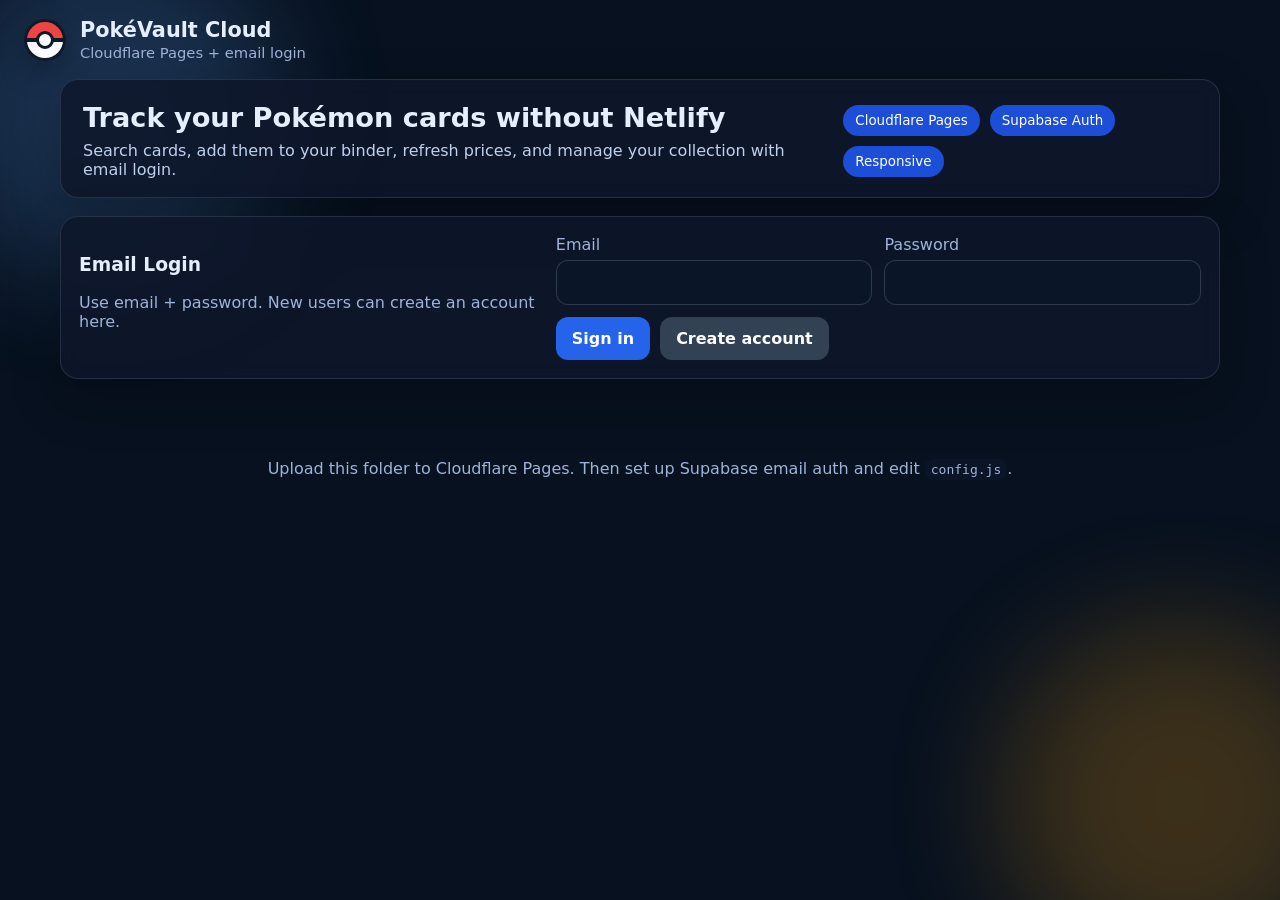
==== pokecard-cloudflare-email-login/index.html @ 945d4820 "Add files via upload" ====
<!doctype html>
<html lang="en">
<head>
  <meta charset="utf-8">
  <meta name="viewport" content="width=device-width,initial-scale=1">
  <title>PokéVault Cloud</title>
  <meta name="theme-color" content="#0f172a">
  <link rel="stylesheet" href="./style.css">
</head>
<body>
  <div class="bg-orb orb-a"></div>
  <div class="bg-orb orb-b"></div>

  <header class="topbar">
    <div class="brand">
      <div class="pokeball"></div>
      <div>
        <h1>PokéVault Cloud</h1>
        <p>Cloudflare Pages + email login</p>
      </div>
    </div>
    <div class="auth-status">
      <span id="user-chip" class="chip hidden"></span>
      <button id="logout-btn" class="ghost hidden">Log out</button>
    </div>
  </header>

  <main class="shell">
    <section class="hero card">
      <div>
        <h2>Track your Pokémon cards without Netlify</h2>
        <p>Search cards, add them to your binder, refresh prices, and manage your collection with email login.</p>
      </div>
      <div class="hero-badges">
        <span class="badge">Cloudflare Pages</span>
        <span class="badge">Supabase Auth</span>
        <span class="badge">Responsive</span>
      </div>
    </section>

    <section id="auth-panel" class="card auth-grid">
      <div>
        <h3>Email Login</h3>
        <p class="muted">Use email + password. New users can create an account here.</p>
      </div>
      <form id="auth-form" class="form-grid">
        <label>
          <span>Email</span>
          <input id="auth-email" type="email" autocomplete="email" required>
        </label>
        <label>
          <span>Password</span>
          <input id="auth-password" type="password" autocomplete="current-password" required minlength="6">
        </label>
        <div class="row gap">
          <button id="signin-btn" type="button">Sign in</button>
          <button id="signup-btn" type="button" class="secondary">Create account</button>
        </div>
        <p id="auth-message" class="message"></p>
      </form>
    </section>

    <section id="app-panel" class="hidden">
      <section class="stats-grid">
        <article class="stat card">
          <h3>Total Cards</h3>
          <p id="stat-total-cards">0</p>
        </article>
        <article class="stat card">
          <h3>Unique Cards</h3>
          <p id="stat-unique-cards">0</p>
        </article>
        <article class="stat card">
          <h3>Total Value</h3>
          <p id="stat-total-value">$0.00</p>
        </article>
        <article class="stat card">
          <h3>Last Added</h3>
          <p id="stat-last-added">—</p>
        </article>
      </section>

      <section class="grid-two">
        <section class="card">
          <div class="section-head">
            <h3>Search the card database</h3>
            <button id="refresh-prices-btn" class="ghost">Refresh Prices</button>
          </div>
          <form id="search-form" class="form-grid">
            <label>
              <span>Name</span>
              <input id="search-name" type="text" placeholder="Pikachu">
            </label>
            <label>
              <span>Set</span>
              <input id="search-set" type="text" placeholder="Base Set">
            </label>
            <label>
              <span>Number</span>
              <input id="search-number" type="text" placeholder="58/102">
            </label>
            <div class="row gap">
              <button type="submit">Search</button>
              <button id="clear-search-btn" type="button" class="secondary">Clear</button>
            </div>
          </form>
          <p id="search-message" class="message"></p>
          <div id="search-results" class="search-results"></div>
        </section>

        <section class="card">
          <div class="section-head">
            <h3>Add a card manually</h3>
            <span class="badge subtle">Logged-in users only</span>
          </div>
          <form id="manual-form" class="form-grid">
            <label><span>Name</span><input id="manual-name" type="text" required></label>
            <label><span>Set</span><input id="manual-set" type="text"></label>
            <label><span>Number</span><input id="manual-number" type="text"></label>
            <label><span>Rarity</span><input id="manual-rarity" type="text"></label>
            <label>
              <span>Condition</span>
              <select id="manual-condition">
                <option>Near Mint</option>
                <option>Lightly Played</option>
                <option>Moderately Played</option>
                <option>Heavily Played</option>
                <option>Damaged</option>
              </select>
            </label>
            <label><span>Quantity</span><input id="manual-quantity" type="number" min="1" value="1"></label>
            <label><span>Price</span><input id="manual-price" type="number" min="0" step="0.01" value="0"></label>
            <label><span>Storage</span><input id="manual-storage" type="text" placeholder="Binder 1"></label>
            <label class="full"><span>Notes</span><textarea id="manual-notes" rows="3"></textarea></label>
            <button type="submit">Add Manually</button>
            <p id="manual-message" class="message"></p>
          </form>
        </section>
      </section>

      <section class="grid-two">
        <section class="card">
          <div class="section-head">
            <h3>Photo assist</h3>
            <span class="badge subtle">Fast + stable</span>
          </div>
          <p class="muted">This version uses a reliable photo-assist flow instead of slow OCR. Take a photo, then enter the card name or number and save.</p>
          <div class="camera-wrap">
            <video id="camera-video" class="camera hidden" playsinline autoplay muted></video>
            <canvas id="camera-canvas" class="camera hidden"></canvas>
          </div>
          <div class="row gap wrap">
            <button id="start-camera-btn" type="button">Start Camera</button>
            <button id="take-photo-btn" type="button" class="secondary" disabled>Take Photo</button>
            <button id="retake-photo-btn" type="button" class="ghost" disabled>Retake</button>
            <button id="stop-camera-btn" type="button" class="ghost" disabled>Stop</button>
          </div>
          <p id="camera-message" class="message"></p>
        </section>

        <section class="card">
          <div class="section-head">
            <h3>Your binder</h3>
            <input id="binder-filter" type="text" placeholder="Filter your collection">
          </div>
          <div id="binder-grid" class="binder-grid"></div>
        </section>
      </section>
    </section>
  </main>

  <footer class="footer">
    <p>Upload this folder to Cloudflare Pages. Then set up Supabase email auth and edit <code>config.js</code>.</p>
  </footer>

  <script type="module" src="./app.js"></script>
</body>
</html>
---- pokecard-cloudflare-email-login/style.css ----
*{box-sizing:border-box}html,body{margin:0;padding:0;font-family:Inter,system-ui,Arial,sans-serif;background:#07111f;color:#e5eefc}
body{min-height:100vh;position:relative;overflow-x:hidden}
.bg-orb{position:fixed;border-radius:50%;filter:blur(60px);opacity:.22;pointer-events:none}
.orb-a{width:340px;height:340px;background:#60a5fa;top:-60px;left:-60px}
.orb-b{width:360px;height:360px;background:#f59e0b;right:-80px;bottom:-80px}
.topbar,.shell,.footer{position:relative;z-index:1}
.topbar{display:flex;justify-content:space-between;align-items:center;padding:18px 24px;gap:16px}
.brand{display:flex;gap:14px;align-items:center}
.brand h1{margin:0;font-size:1.3rem}
.brand p{margin:2px 0 0;color:#9fb3d9;font-size:.92rem}
.pokeball{width:42px;height:42px;border-radius:50%;background:linear-gradient(to bottom,#ef4444 0 49%,#f8fafc 49% 100%);border:3px solid #111827;position:relative;box-shadow:0 10px 30px rgba(0,0,0,.25)}
.pokeball::before{content:"";position:absolute;left:0;right:0;top:50%;height:4px;background:#111827;transform:translateY(-50%)}
.pokeball::after{content:"";position:absolute;width:12px;height:12px;border-radius:50%;background:#f8fafc;border:3px solid #111827;top:50%;left:50%;transform:translate(-50%,-50%)}
.shell{max-width:1200px;margin:0 auto;padding:0 20px 40px}
.card{background:rgba(15,23,42,.86);border:1px solid rgba(148,163,184,.18);backdrop-filter:blur(10px);border-radius:18px;box-shadow:0 20px 50px rgba(0,0,0,.25)}
.hero{padding:22px 22px 18px;display:flex;justify-content:space-between;gap:20px;align-items:center}
.hero h2{margin:0 0 8px;font-size:1.7rem}
.hero p{margin:0;color:#bfd0ef}
.hero-badges{display:flex;gap:10px;flex-wrap:wrap}
.badge{display:inline-flex;align-items:center;padding:8px 12px;border-radius:999px;background:#1d4ed8;color:#fff;font-size:.84rem}
.badge.subtle{background:#1f2937;color:#dbeafe}
.auth-grid,.stat,.section-head{padding:18px}
.auth-grid{display:grid;grid-template-columns:1fr 1.4fr;gap:16px;margin-top:18px}
.form-grid{display:grid;grid-template-columns:repeat(2,minmax(0,1fr));gap:12px}
.form-grid label{display:flex;flex-direction:column;gap:6px}
.form-grid label.full{grid-column:1/-1}
.form-grid span,.muted{color:#9fb3d9}
.message{min-height:1.25rem;color:#fde68a;margin:.4rem 0 0}
.message.error{color:#fca5a5}
input,select,textarea,button{font:inherit}
input,select,textarea{width:100%;padding:12px 14px;border-radius:12px;border:1px solid rgba(148,163,184,.25);background:#0b1528;color:#eff6ff}
button{cursor:pointer;border:none;border-radius:12px;padding:12px 16px;background:#2563eb;color:#fff;font-weight:700}
button.secondary{background:#334155}
button.ghost{background:transparent;border:1px solid rgba(148,163,184,.25)}
button:disabled{opacity:.55;cursor:not-allowed}
.row{display:flex;align-items:center}
.row.gap{gap:10px}
.wrap{flex-wrap:wrap}
.hidden{display:none!important}
.stats-grid{display:grid;grid-template-columns:repeat(4,1fr);gap:14px;margin-top:18px}
.stat p{font-size:1.5rem;margin:8px 0 0}
.grid-two{display:grid;grid-template-columns:1.15fr .85fr;gap:14px;margin-top:14px}
.section-head{display:flex;justify-content:space-between;gap:12px;align-items:center;padding:0 0 14px}
.search-results{display:grid;grid-template-columns:repeat(auto-fill,minmax(220px,1fr));gap:12px}
.search-card,.binder-card{background:#0b1528;border:1px solid rgba(148,163,184,.18);border-radius:16px;padding:12px}
.search-card img,.binder-card img{width:100%;height:280px;object-fit:contain;background:linear-gradient(180deg,#0f172a,#111827);border-radius:12px}
.search-card h4,.binder-card h4{margin:10px 0 4px;font-size:1rem}
.meta{color:#a8bbdf;font-size:.9rem}
.price{color:#93c5fd;font-weight:700}
.camera-wrap{min-height:220px;border:1px dashed rgba(148,163,184,.25);border-radius:16px;display:grid;place-items:center;background:#091221;margin-bottom:12px}
.camera{width:100%;max-height:360px;border-radius:16px}
.binder-grid{display:grid;grid-template-columns:repeat(auto-fill,minmax(180px,1fr));gap:12px}
.chip{display:inline-flex;padding:8px 12px;border-radius:999px;background:#14532d;color:#dcfce7}
.footer{padding:24px;text-align:center;color:#9fb3d9}
code{background:#0b1528;padding:3px 6px;border-radius:8px}
@media (max-width: 900px){
  .auth-grid,.grid-two,.stats-grid,.form-grid{grid-template-columns:1fr}
  .hero{flex-direction:column;align-items:flex-start}
}
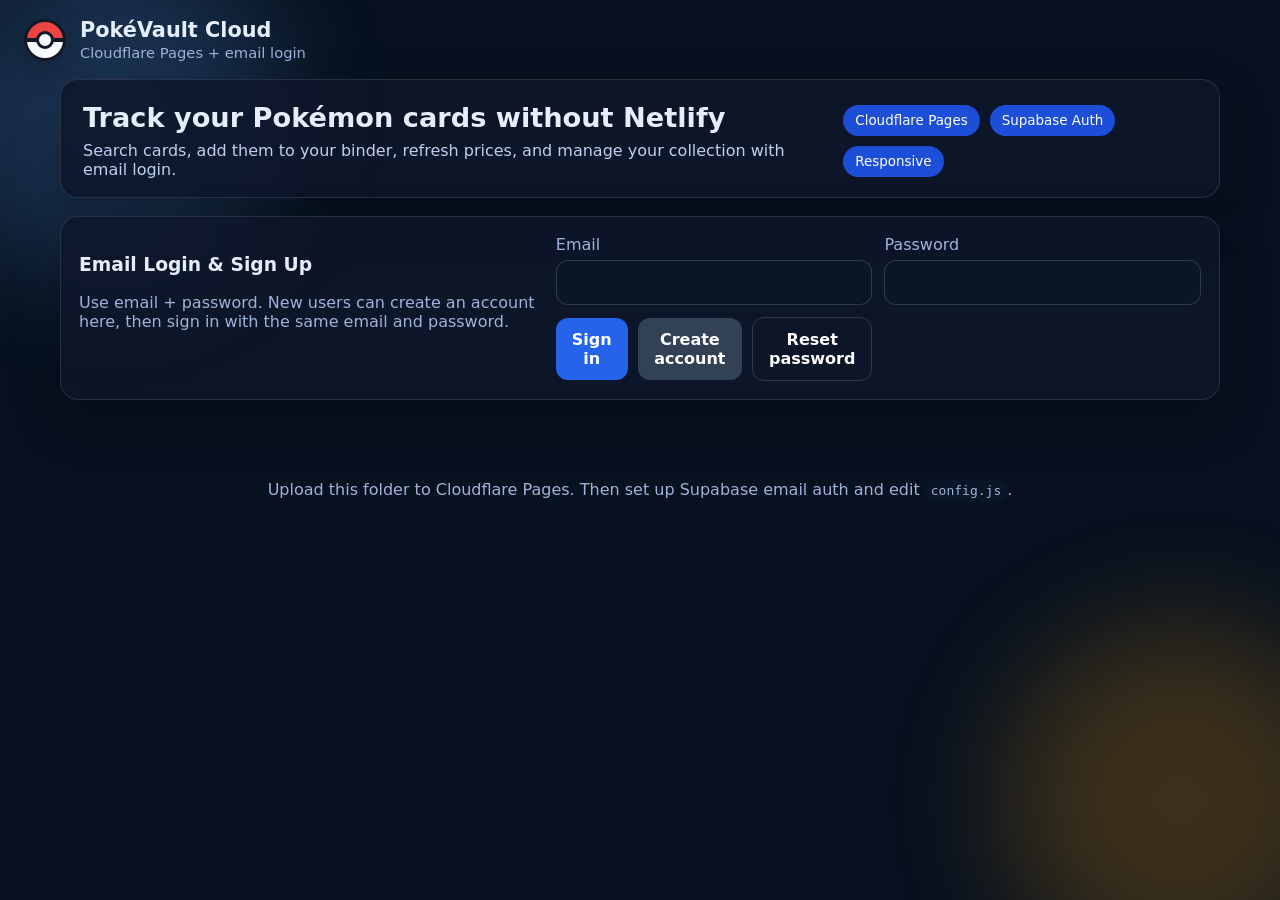
==== commit 2dfb7bd1: "Add files via upload Update Login & Signup Systems" ====
--- a/pokecard-cloudflare-email-login/index.html
+++ b/pokecard-cloudflare-email-login/index.html
@@ -40,8 +40,8 @@
 
     <section id="auth-panel" class="card auth-grid">
       <div>
-        <h3>Email Login</h3>
-        <p class="muted">Use email + password. New users can create an account here.</p>
+        <h3>Email Login & Sign Up</h3>
+        <p class="muted">Use email + password. New users can create an account here, then sign in with the same email and password.</p>
       </div>
       <form id="auth-form" class="form-grid">
         <label>
@@ -55,6 +55,7 @@
         <div class="row gap">
           <button id="signin-btn" type="button">Sign in</button>
           <button id="signup-btn" type="button" class="secondary">Create account</button>
+          <button id="reset-password-btn" type="button" class="ghost">Reset password</button>
         </div>
         <p id="auth-message" class="message"></p>
       </form>
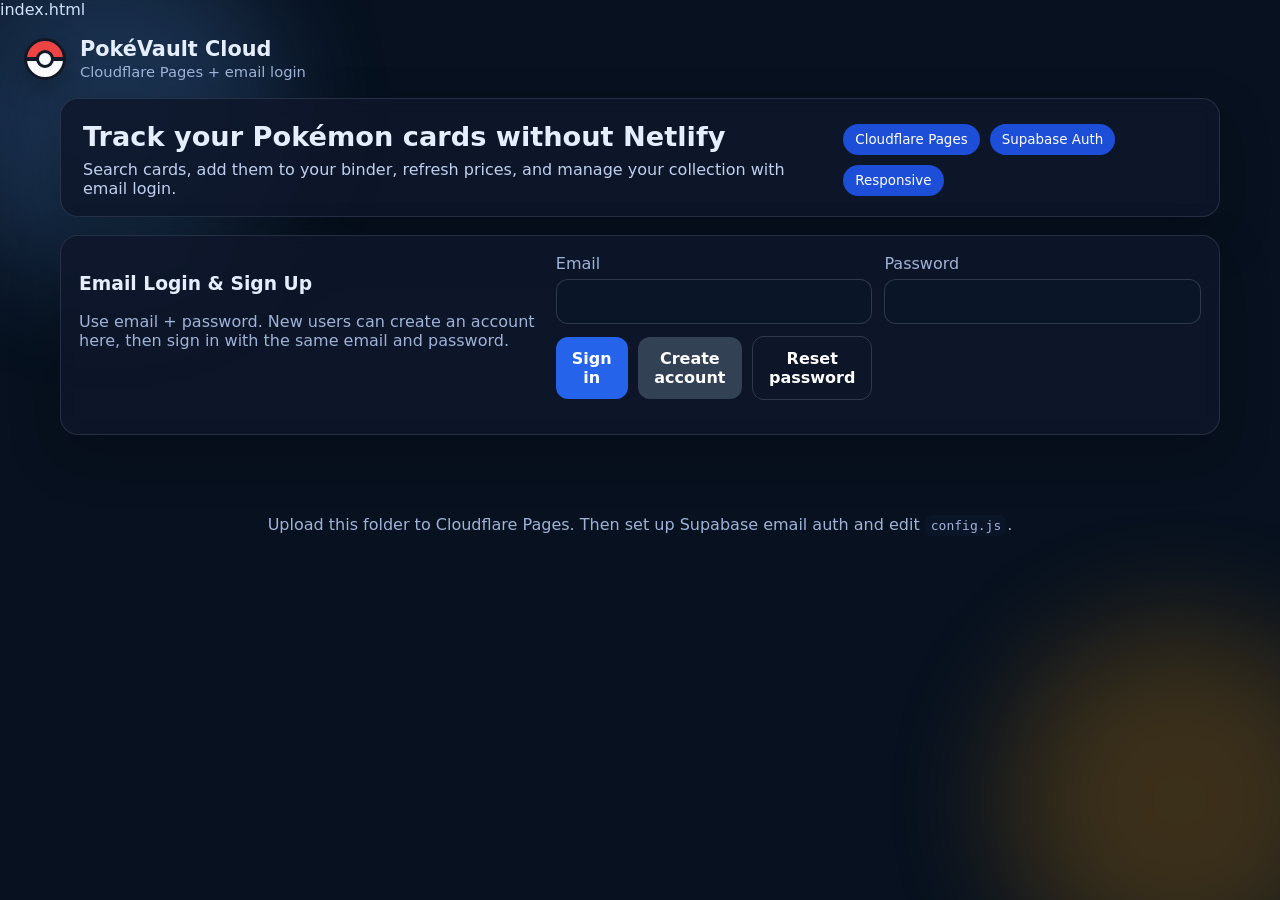
==== commit 3cf88ff3: "Update index.html" ====
--- a/pokecard-cloudflare-email-login/index.html
+++ b/pokecard-cloudflare-email-login/index.html
@@ -1,3 +1,4 @@
+index.html
 <!doctype html>
 <html lang="en">
 <head>
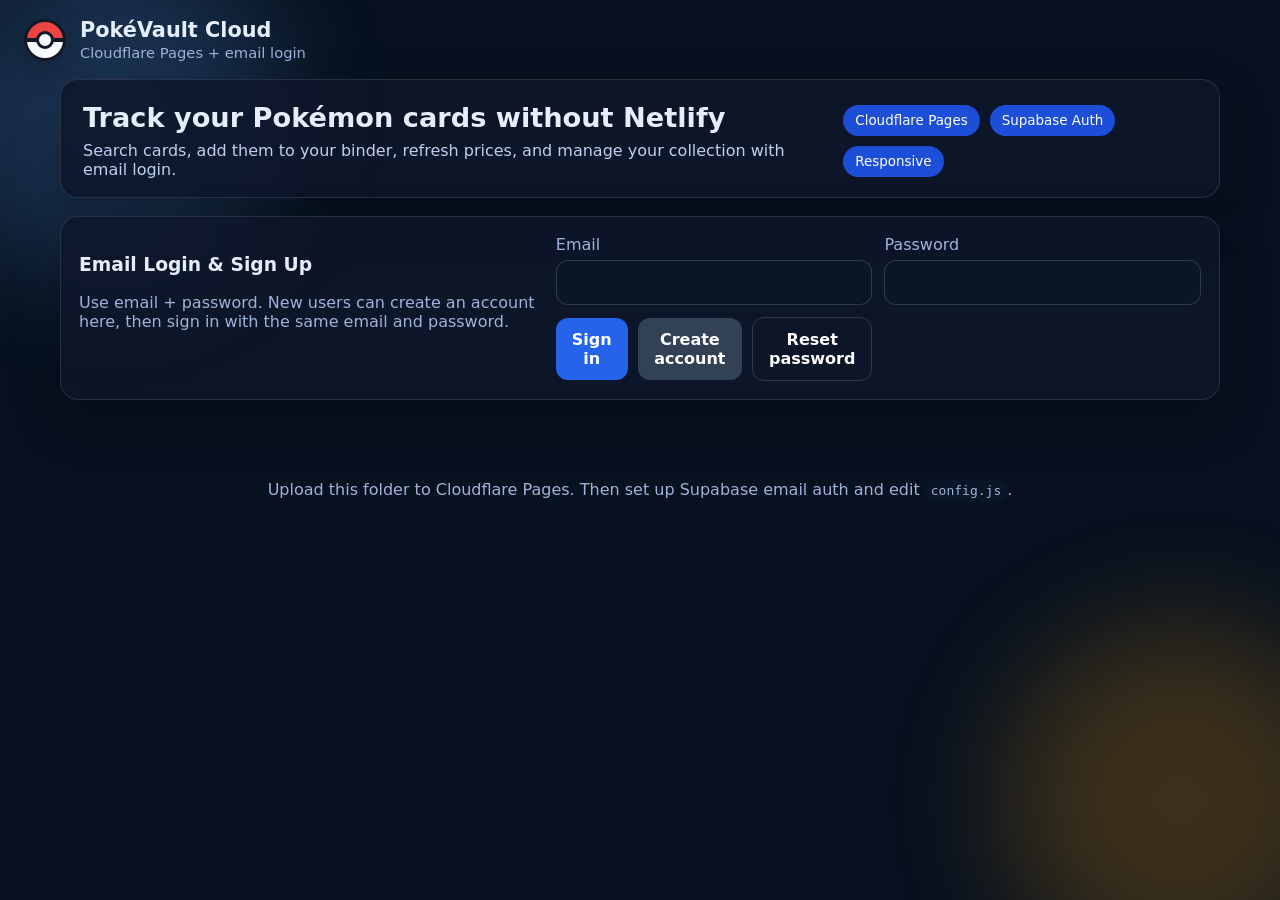
==== commit ccdef926: "Update index.html" ====
--- a/pokecard-cloudflare-email-login/index.html
+++ b/pokecard-cloudflare-email-login/index.html
@@ -1,4 +1,3 @@
-index.html
 <!doctype html>
 <html lang="en">
 <head>
